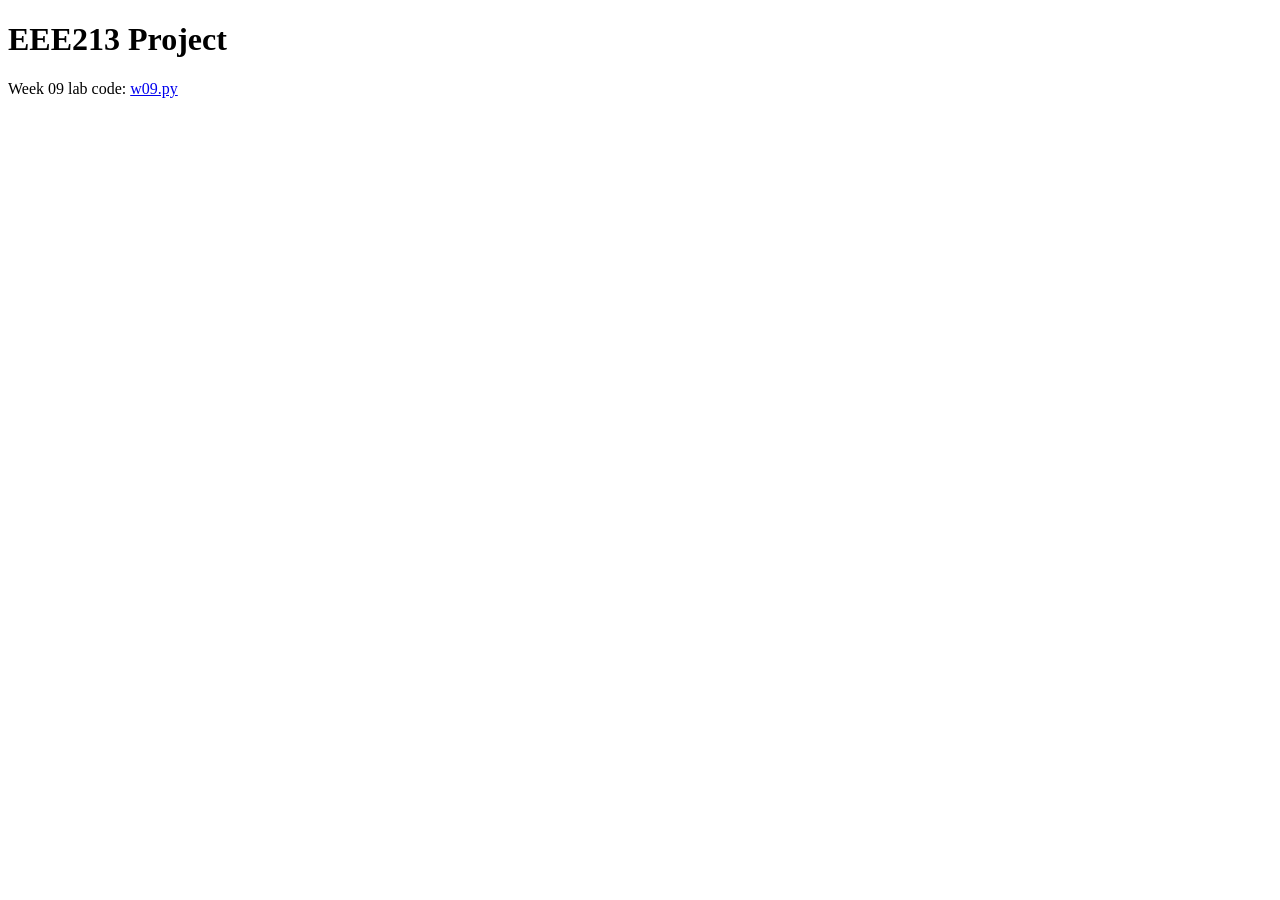
==== index.html @ 8ab01053 "Create index.html" ====
<!doctype html>
<html lang="en">
<head><meta charset="utf-8"><title>EEE213 Project</title></head>
<body>
  <h1>EEE213 Project</h1>
  <p>Week 09 lab code: <a href="w09.py">w09.py</a></p>
</body>
</html>
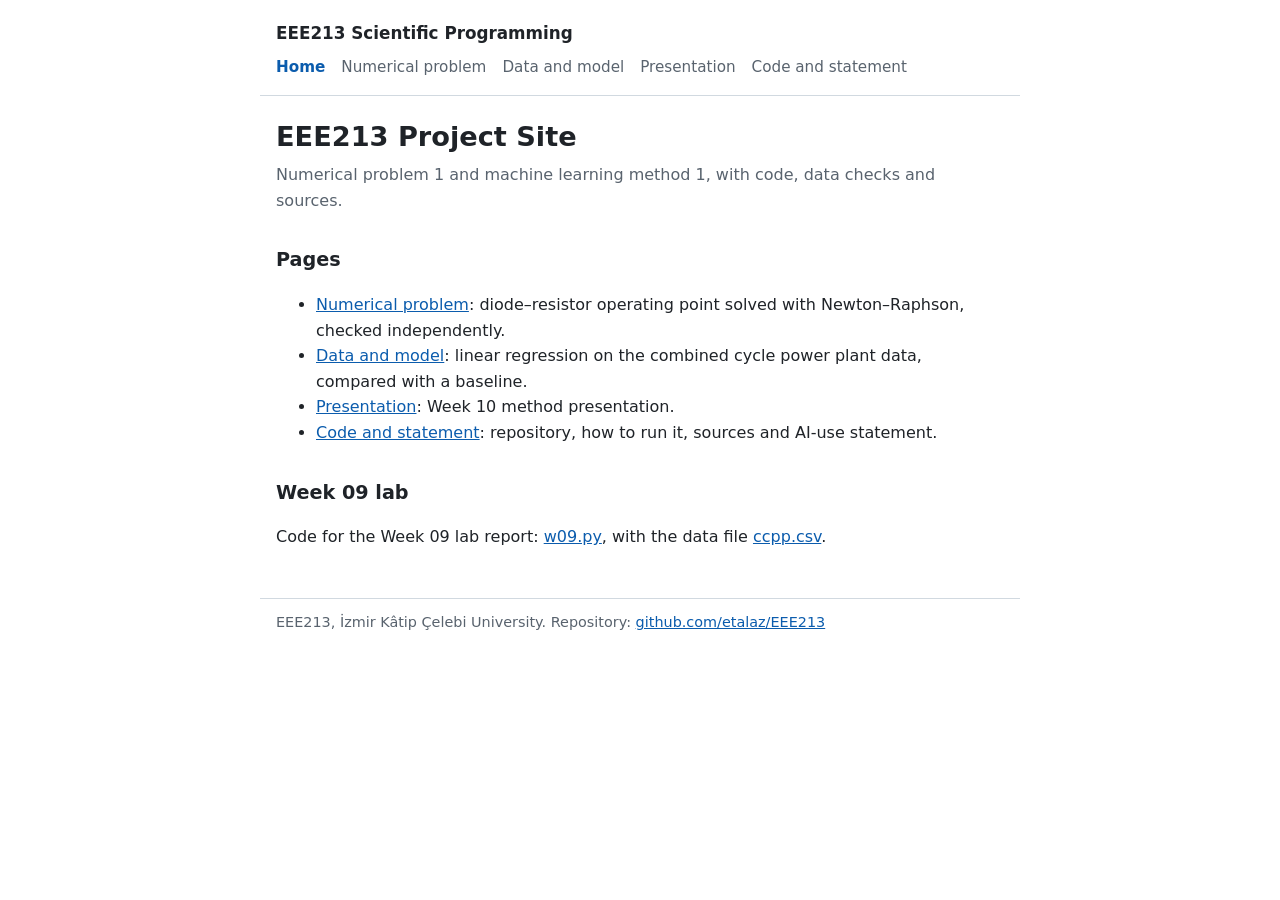
==== commit e99456f0: "Add files via upload" ====
--- a/index.html
+++ b/index.html
@@ -1,8 +1,37 @@
 <!doctype html>
 <html lang="en">
-<head><meta charset="utf-8"><title>EEE213 Project</title></head>
+<head>
+<meta charset="utf-8">
+<meta name="viewport" content="width=device-width, initial-scale=1">
+<title>EEE213 Project</title>
+<link rel="stylesheet" href="style.css">
+</head>
 <body>
-  <h1>EEE213 Project</h1>
-  <p>Week 09 lab code: <a href="w09.py">w09.py</a></p>
+<header>
+  <p class="site-title">EEE213 Scientific Programming</p>
+  <nav>
+    <a href="index.html" aria-current="page">Home</a>
+    <a href="numerical.html">Numerical problem</a>
+    <a href="model.html">Data and model</a>
+    <a href="presentation.html">Presentation</a>
+    <a href="code.html">Code and statement</a>
+  </nav>
+</header>
+<main>
+  <h1>EEE213 Project Site</h1>
+  <p class="lead">Numerical problem 1 and machine learning method 1, with code, data checks and sources.</p>
+
+  <h2>Pages</h2>
+  <ul>
+    <li><a href="numerical.html">Numerical problem</a>: diode–resistor operating point solved with Newton–Raphson, checked independently.</li>
+    <li><a href="model.html">Data and model</a>: linear regression on the combined cycle power plant data, compared with a baseline.</li>
+    <li><a href="presentation.html">Presentation</a>: Week 10 method presentation.</li>
+    <li><a href="code.html">Code and statement</a>: repository, how to run it, sources and AI-use statement.</li>
+  </ul>
+
+  <h2>Week 09 lab</h2>
+  <p>Code for the Week 09 lab report: <a href="w09.py">w09.py</a>, with the data file <a href="ccpp.csv">ccpp.csv</a>.</p>
+</main>
+<footer>EEE213, İzmir Kâtip Çelebi University. Repository: <a href="https://github.com/etalaz/EEE213">github.com/etalaz/EEE213</a></footer>
 </body>
 </html>
--- a/style.css
+++ b/style.css
@@ -0,0 +1,49 @@
+:root {
+  --bg: #ffffff;
+  --text: #1f2328;
+  --muted: #59636e;
+  --line: #d1d9e0;
+  --accent: #0b5cad;
+  --code-bg: #f4f6f8;
+}
+@media (prefers-color-scheme: dark) {
+  :root {
+    --bg: #0d1117;
+    --text: #e6edf3;
+    --muted: #9198a1;
+    --line: #30363d;
+    --accent: #58a6ff;
+    --code-bg: #161b22;
+  }
+}
+* { box-sizing: border-box; }
+body {
+  margin: 0;
+  background: var(--bg);
+  color: var(--text);
+  font: 16px/1.6 system-ui, -apple-system, "Segoe UI", Roboto, sans-serif;
+}
+header, main, footer { max-width: 760px; margin: 0 auto; padding: 0 16px; }
+header { padding-top: 20px; padding-bottom: 8px; border-bottom: 1px solid var(--line); }
+header .site-title { font-weight: 700; font-size: 1.05rem; margin: 0 0 8px; }
+nav { display: flex; flex-wrap: wrap; gap: 4px 16px; padding-bottom: 8px; }
+nav a { color: var(--muted); text-decoration: none; font-size: 0.95rem; }
+nav a:hover, nav a[aria-current="page"] { color: var(--accent); }
+nav a[aria-current="page"] { font-weight: 600; }
+main { padding-top: 24px; padding-bottom: 32px; }
+h1 { font-size: 1.7rem; line-height: 1.25; margin: 0 0 8px; }
+h2 { font-size: 1.2rem; margin: 32px 0 8px; }
+p, li { max-width: 68ch; }
+a { color: var(--accent); }
+.lead { color: var(--muted); margin-top: 0; }
+code, pre { font-family: ui-monospace, "Cascadia Code", Consolas, monospace; font-size: 0.9rem; }
+code { background: var(--code-bg); padding: 1px 5px; border-radius: 4px; }
+pre { background: var(--code-bg); padding: 12px 14px; border-radius: 6px; overflow-x: auto; }
+pre code { background: none; padding: 0; }
+.table-wrap { overflow-x: auto; }
+table { border-collapse: collapse; margin: 8px 0; min-width: 320px; }
+th, td { border-bottom: 1px solid var(--line); padding: 6px 12px; text-align: left; }
+th { color: var(--muted); font-weight: 600; font-size: 0.9rem; }
+td.num, th.num { text-align: right; font-variant-numeric: tabular-nums; }
+.eq { margin: 8px 0; padding: 8px 12px; border-left: 3px solid var(--accent); background: var(--code-bg); }
+footer { padding-bottom: 32px; color: var(--muted); font-size: 0.9rem; border-top: 1px solid var(--line); padding-top: 12px; }
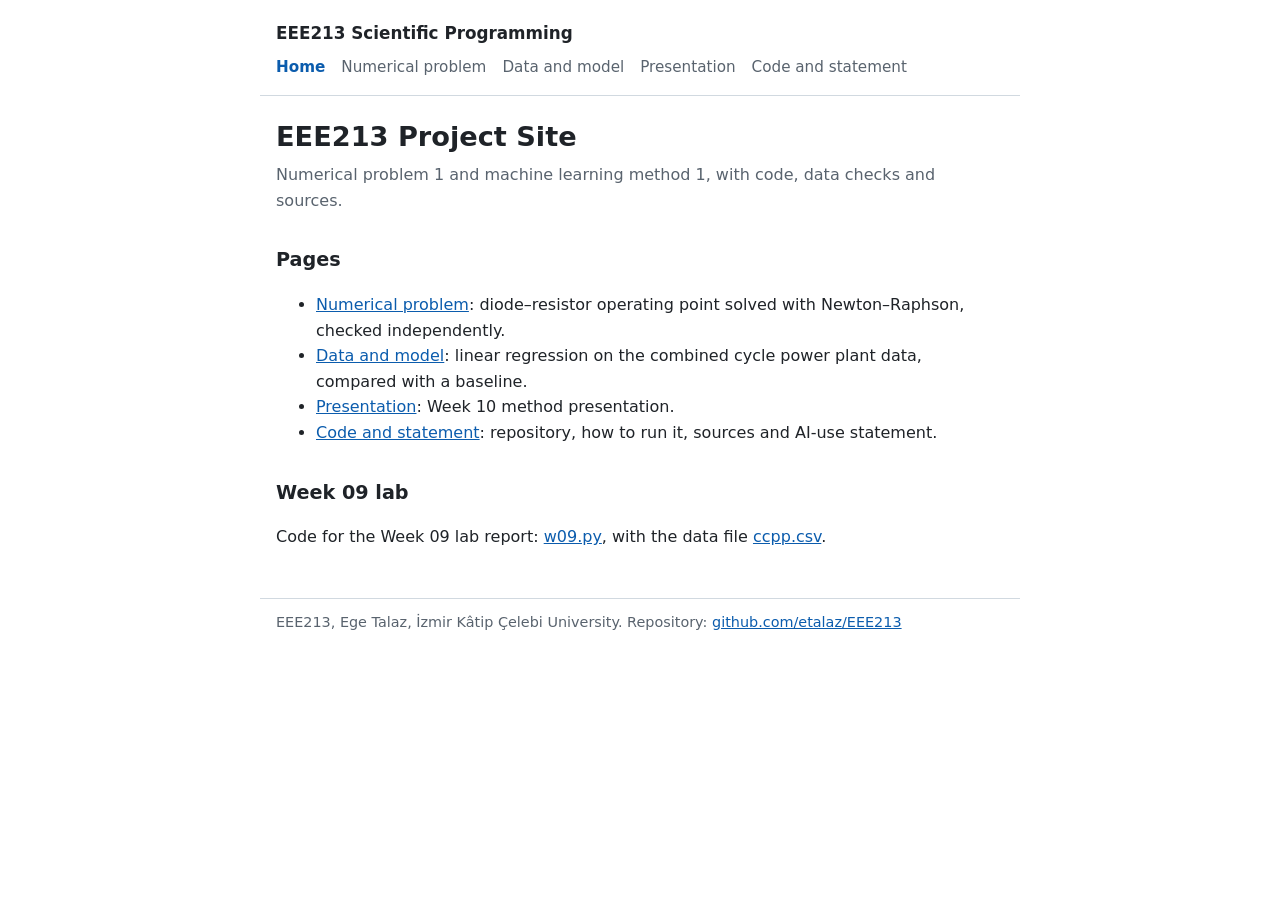
==== commit c9e1f00a: "Update index.html" ====
--- a/index.html
+++ b/index.html
@@ -32,6 +32,6 @@
   <h2>Week 09 lab</h2>
   <p>Code for the Week 09 lab report: <a href="w09.py">w09.py</a>, with the data file <a href="ccpp.csv">ccpp.csv</a>.</p>
 </main>
-<footer>EEE213, İzmir Kâtip Çelebi University. Repository: <a href="https://github.com/etalaz/EEE213">github.com/etalaz/EEE213</a></footer>
+<footer>EEE213, Ege Talaz, İzmir Kâtip Çelebi University. Repository: <a href="https://github.com/etalaz/EEE213">github.com/etalaz/EEE213</a></footer>
 </body>
 </html>
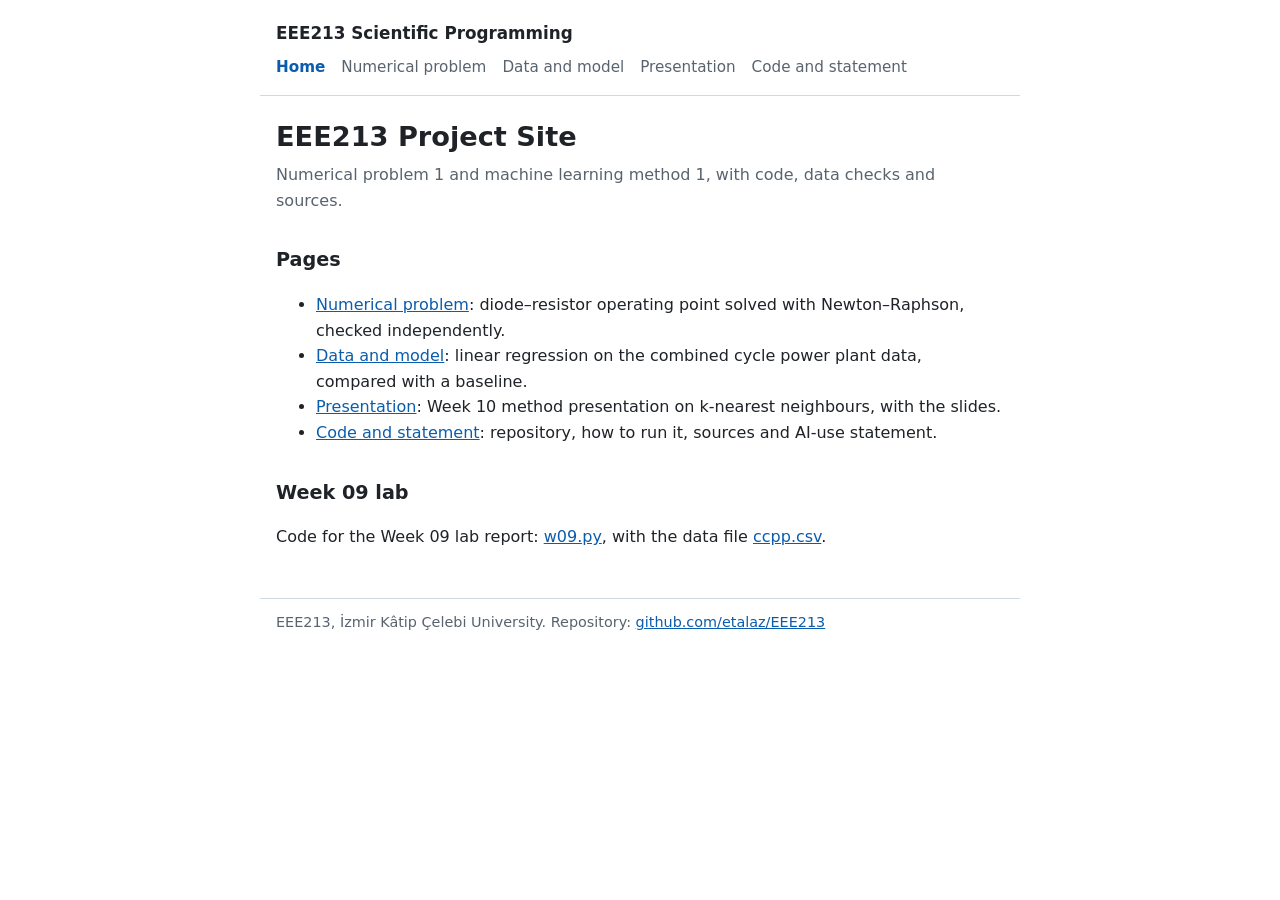
==== commit 3ef5944b: "Add files via upload" ====
--- a/index.html
+++ b/index.html
@@ -25,13 +25,13 @@
   <ul>
     <li><a href="numerical.html">Numerical problem</a>: diode–resistor operating point solved with Newton–Raphson, checked independently.</li>
     <li><a href="model.html">Data and model</a>: linear regression on the combined cycle power plant data, compared with a baseline.</li>
-    <li><a href="presentation.html">Presentation</a>: Week 10 method presentation.</li>
+    <li><a href="presentation.html">Presentation</a>: Week 10 method presentation on k-nearest neighbours, with the slides.</li>
     <li><a href="code.html">Code and statement</a>: repository, how to run it, sources and AI-use statement.</li>
   </ul>
 
   <h2>Week 09 lab</h2>
   <p>Code for the Week 09 lab report: <a href="w09.py">w09.py</a>, with the data file <a href="ccpp.csv">ccpp.csv</a>.</p>
 </main>
-<footer>EEE213, Ege Talaz, İzmir Kâtip Çelebi University. Repository: <a href="https://github.com/etalaz/EEE213">github.com/etalaz/EEE213</a></footer>
+<footer>EEE213, İzmir Kâtip Çelebi University. Repository: <a href="https://github.com/etalaz/EEE213">github.com/etalaz/EEE213</a></footer>
 </body>
 </html>
